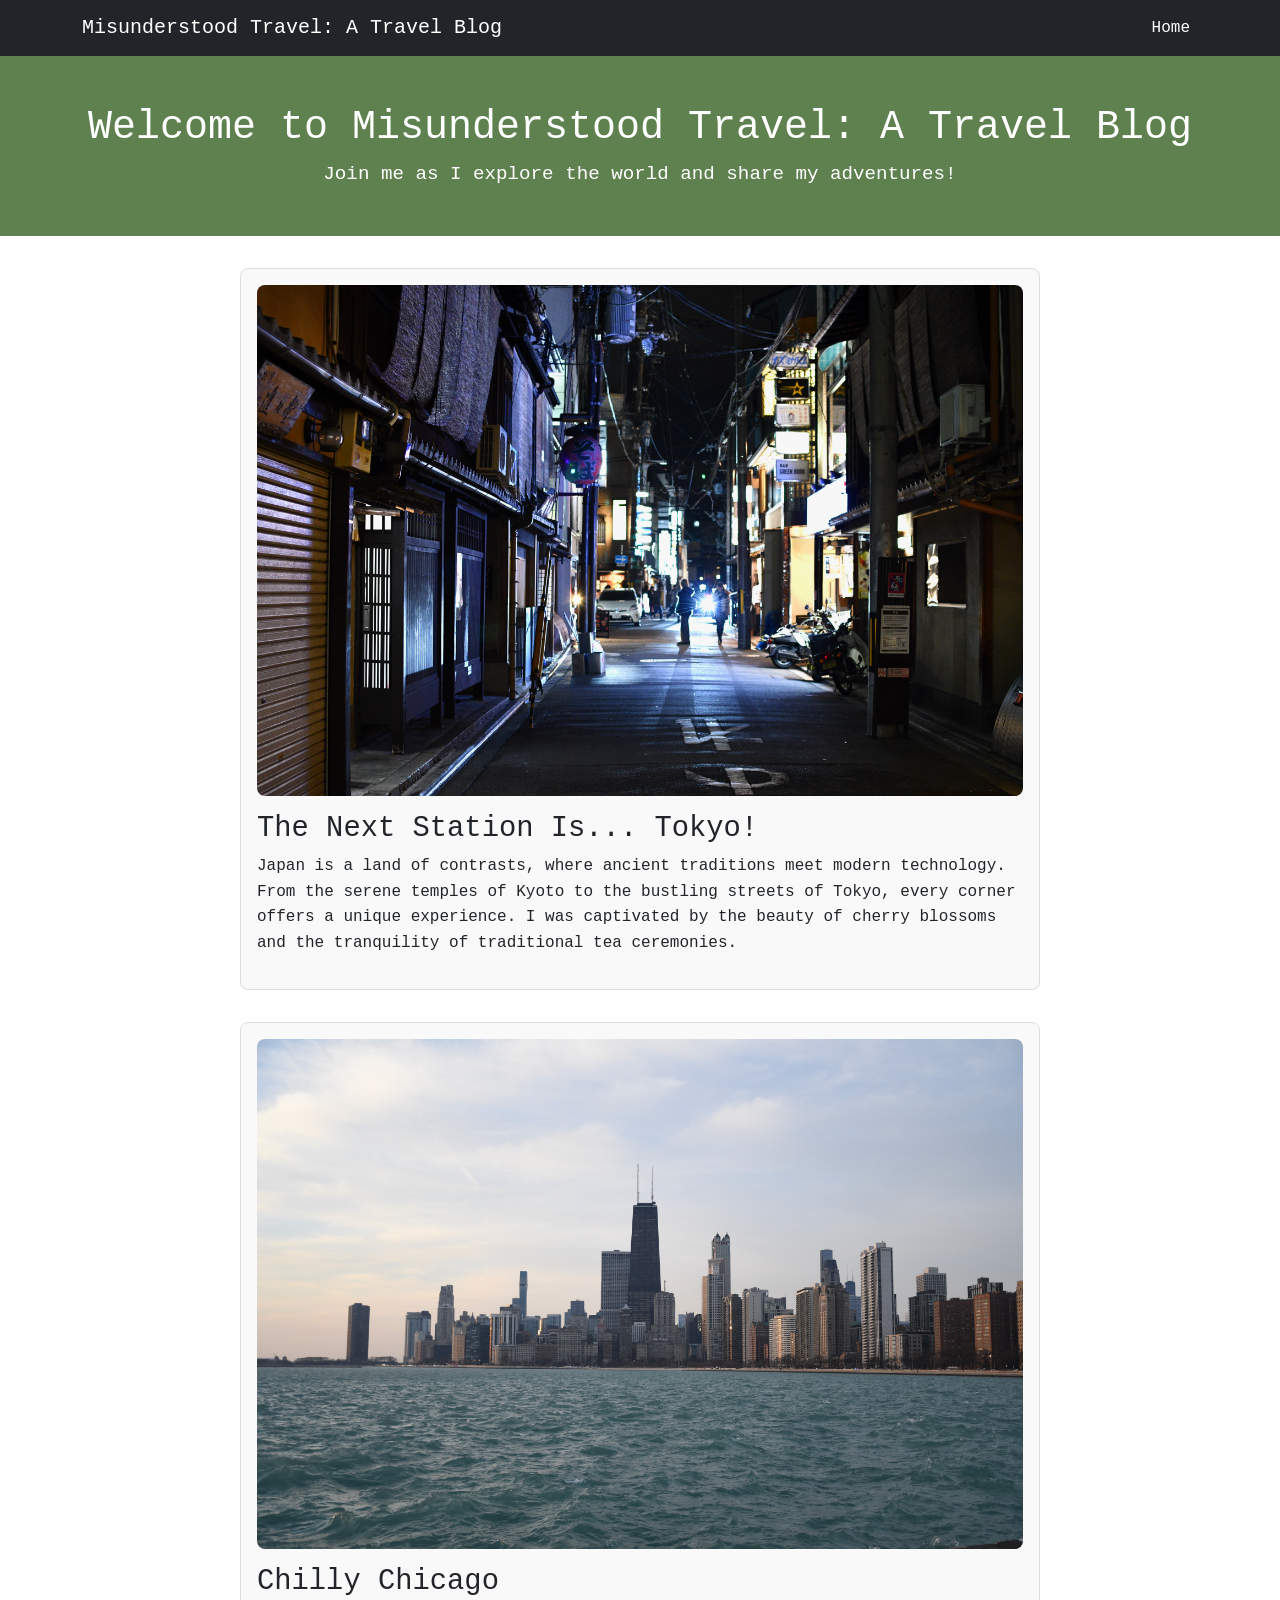
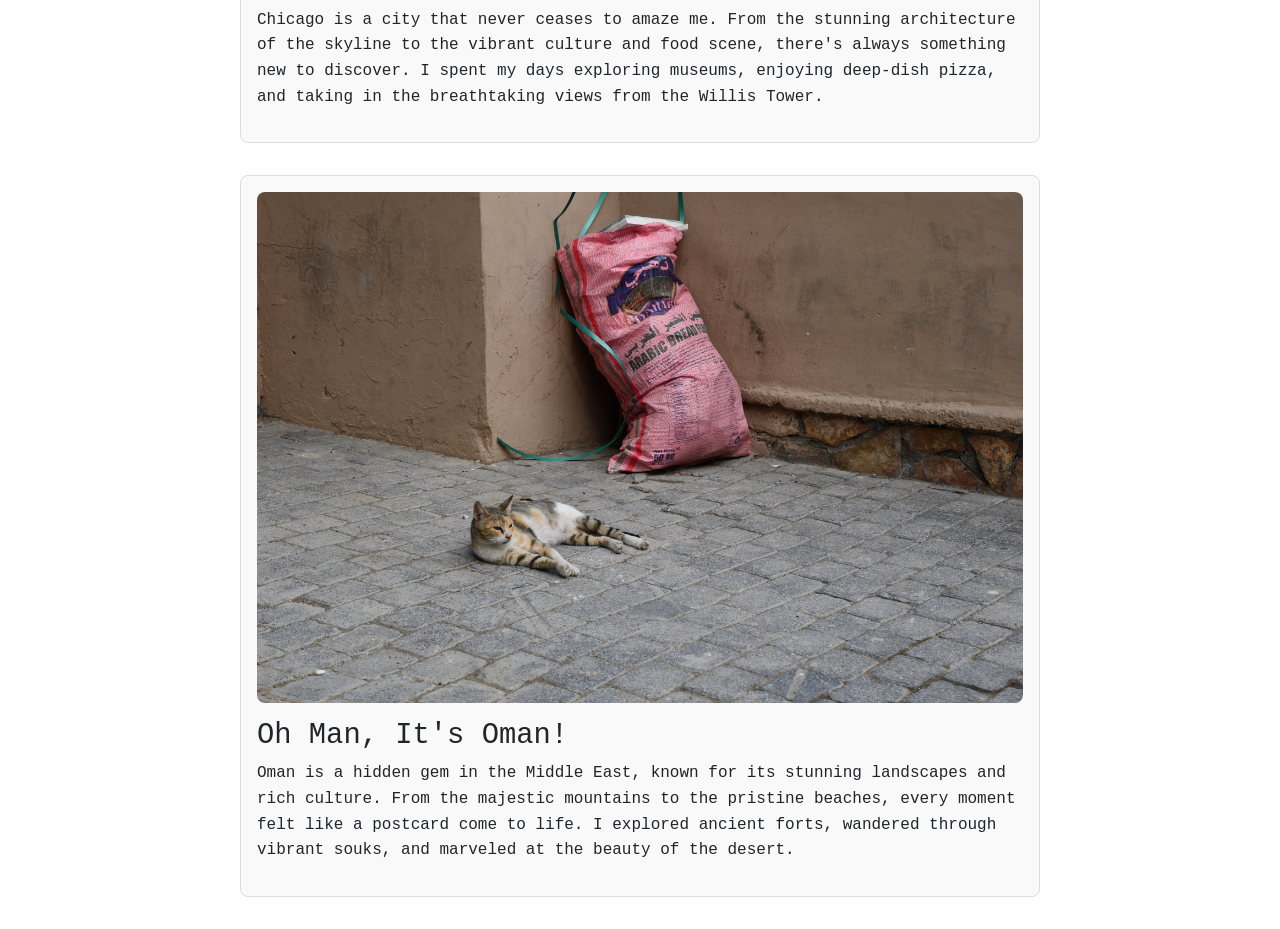
==== food_travel.html @ f9400257 "update and split blogs" ====
<!doctype html>
<html lang="en">
  <head>
    <meta charset="utf-8">
    <meta http-equiv="X-UA-Compatible" content="IE=edge">
    <meta name="viewport" content="width=device-width, initial-scale=1.0">
    <link href="https://cdn.jsdelivr.net/npm/bootstrap@5.3.3/dist/css/bootstrap.min.css" rel="stylesheet" integrity="sha384-QWTKZyjpPEjISv5WaRU9OFeRpok6YctnYmDr5pNlyT2bRjXh0JMhjY6hW+ALEwIH" crossorigin="anonymous">
    <link rel="icon" href="media/favicon.ico" type="image/x-icon">
    <link rel="stylesheet" type="text/css" href="global.css">
    <title>Samuel Grayson's Travel Blog</title>
    <style>
      body {
        font-family: 'IBM Plex Mono', monospace;
        margin: 0;
        padding: 0;
      }

      .header {
        display: flex;
        flex-direction: column;
        justify-content: center;
        align-items: center;
        text-align: center;
        padding: 2rem;
        background-color: #5f804f;
        color: white;
        height: 20vh; 
      }

      .header h1 {
        font-size: 2.5rem;
        margin: 0;
      }

      .header p {
        font-size: 1.2rem;
        margin: 0.5rem 0 0;
      }

      .blog-post {
        margin: 2rem auto;
        max-width: 800px;
        padding: 1rem;
        border: 1px solid #ddd;
        border-radius: 8px;
        background-color: #f9f9f9;
      }

      .blog-post img {
        max-width: 100%;
        border-radius: 8px;
      }

      .blog-post h2 {
        font-size: 1.8rem;
        margin-top: 1rem;
      }

      .blog-post p {
        font-size: 1rem;
        line-height: 1.6;
      }
    </style>
  </head>
  <body>
    <!-- Navbar -->
    <nav class="navbar navbar-expand bg-dark navbar-dark">
      <div class="container">
        <a href="#" class="navbar-brand">Misunderstood Travel: A Travel Blog</a>
        <div class="collapse navbar-collapse">
          <ul class="navbar-nav ms-auto">
            <li class="nav-item">
              <a href="index.html" class="nav-link">Home</a>
            </li>
        </div>
      </div>
    </nav>

    <!-- Header Section -->
    <header class="header">
      <h1>Welcome to Misunderstood Travel: A Travel Blog</h1>
      <p>Join me as I explore the world and share my adventures!</p>
    </header>

    <!-- Blog Posts -->
    <div class="container">
      <div class="blog-post">
        <img src="media/photo1.jpeg" alt="Beautiful Landscape">
        <h2>The Next Station Is... Tokyo!</h2>
        <p>
          Japan is a land of contrasts, where ancient traditions meet modern technology. From the serene temples of Kyoto to the bustling streets of Tokyo, every corner offers a unique experience. I was captivated by the beauty of cherry blossoms and the tranquility of traditional tea ceremonies.
        </p>
      </div>

      <div class="blog-post">
        <img src="media/photo2.jpeg" alt="City Skyline">
        <h2>Chilly Chicago</h2>
        <p>
            Chicago is a city that never ceases to amaze me. From the stunning architecture of the skyline to the vibrant culture and food scene, there's always something new to discover. I spent my days exploring museums, enjoying deep-dish pizza, and taking in the breathtaking views from the Willis Tower.
        </p>
      </div>

      <div class="blog-post">
        <img src="media/photo3.jpeg" alt="Beach Sunset">
        <h2>Oh Man, It's Oman!</h2>
        <p>
            Oman is a hidden gem in the Middle East, known for its stunning landscapes and rich culture. From the majestic mountains to the pristine beaches, every moment felt like a postcard come to life. I explored ancient forts, wandered through vibrant souks, and marveled at the beauty of the desert.
        </p>
      </div>
    </div>

    <script src="https://cdn.jsdelivr.net/npm/bootstrap@5.3.3/dist/js/bootstrap.bundle.min.js" integrity="sha384-YvpcrYf0tY3lHB60NNkmXc5s9fDVZLESaAA55NDzOxhy9GkcIdslK1eN7N6jIeHz" crossorigin="anonymous"></script>
  </body>
</html>
---- global.css ----
body {
  font-family: 'IBM Plex Mono', monospace;
  margin: 0;
  padding: 0;
}

.header {
  display: flex;
  align-items: center;
  justify-content: flex-start;
  padding: 1rem;
  background-color: #5f804f;
}

.header img {
  width: 150px;
  height: 150px;
  border-radius: 50%;
  margin-right: 1rem;
  object-fit: cover;
}

.header .text-content {
  text-align: left;
  color: white;
  font-style: italic;
}

.header .text-content h1 {
  margin: 0;
  font-size: 2rem;
}

.header .text-content p {
  margin: 0.5rem 0 0;
  font-size: 1.2rem;
}

#photoCarousel img {
  max-height: 65vh;
  width: 100%;
  object-fit: contain;
  background-color: white;
}

.carousel-control-prev-icon,
.carousel-control-next-icon {
  background-color: black;
  border-radius: 50%;
}

/* Make nav-item links white */
.navbar-dark .navbar-nav .nav-link {
  color: white !important; /* Force the color to white */
}
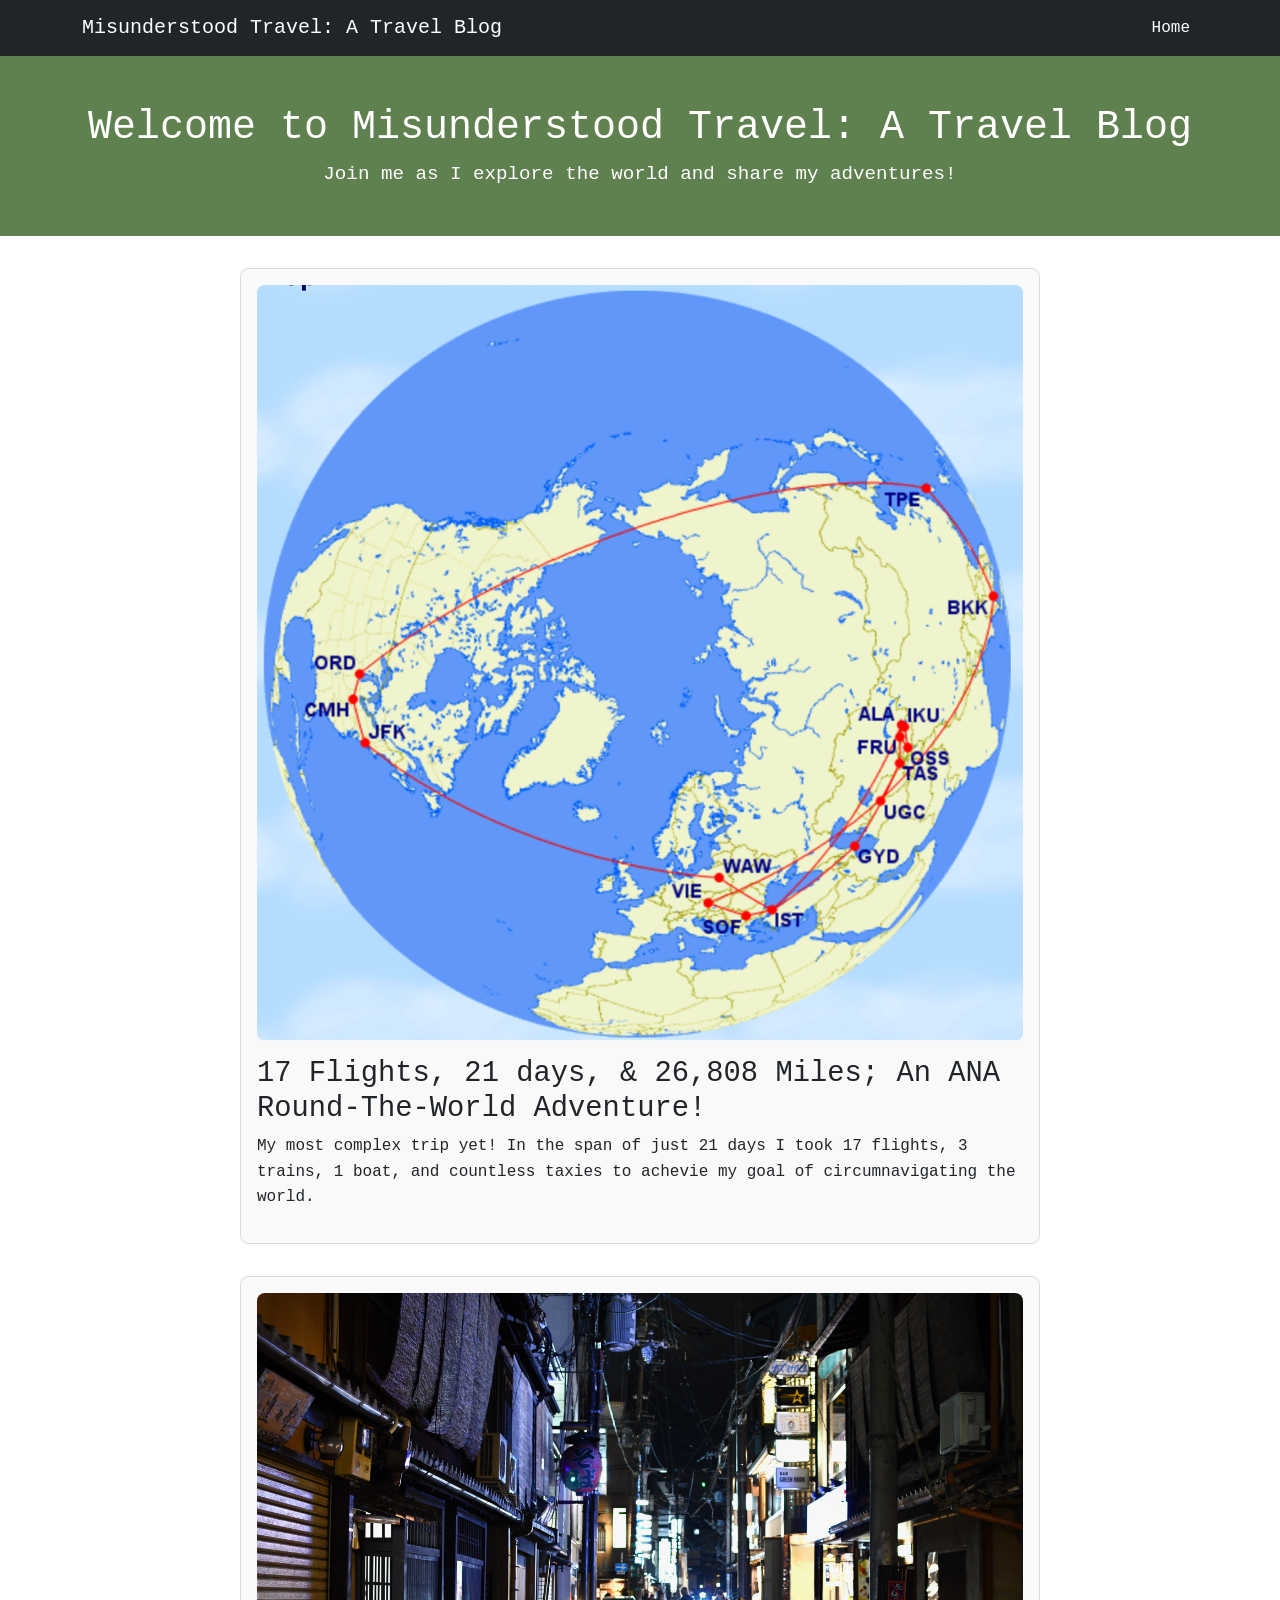
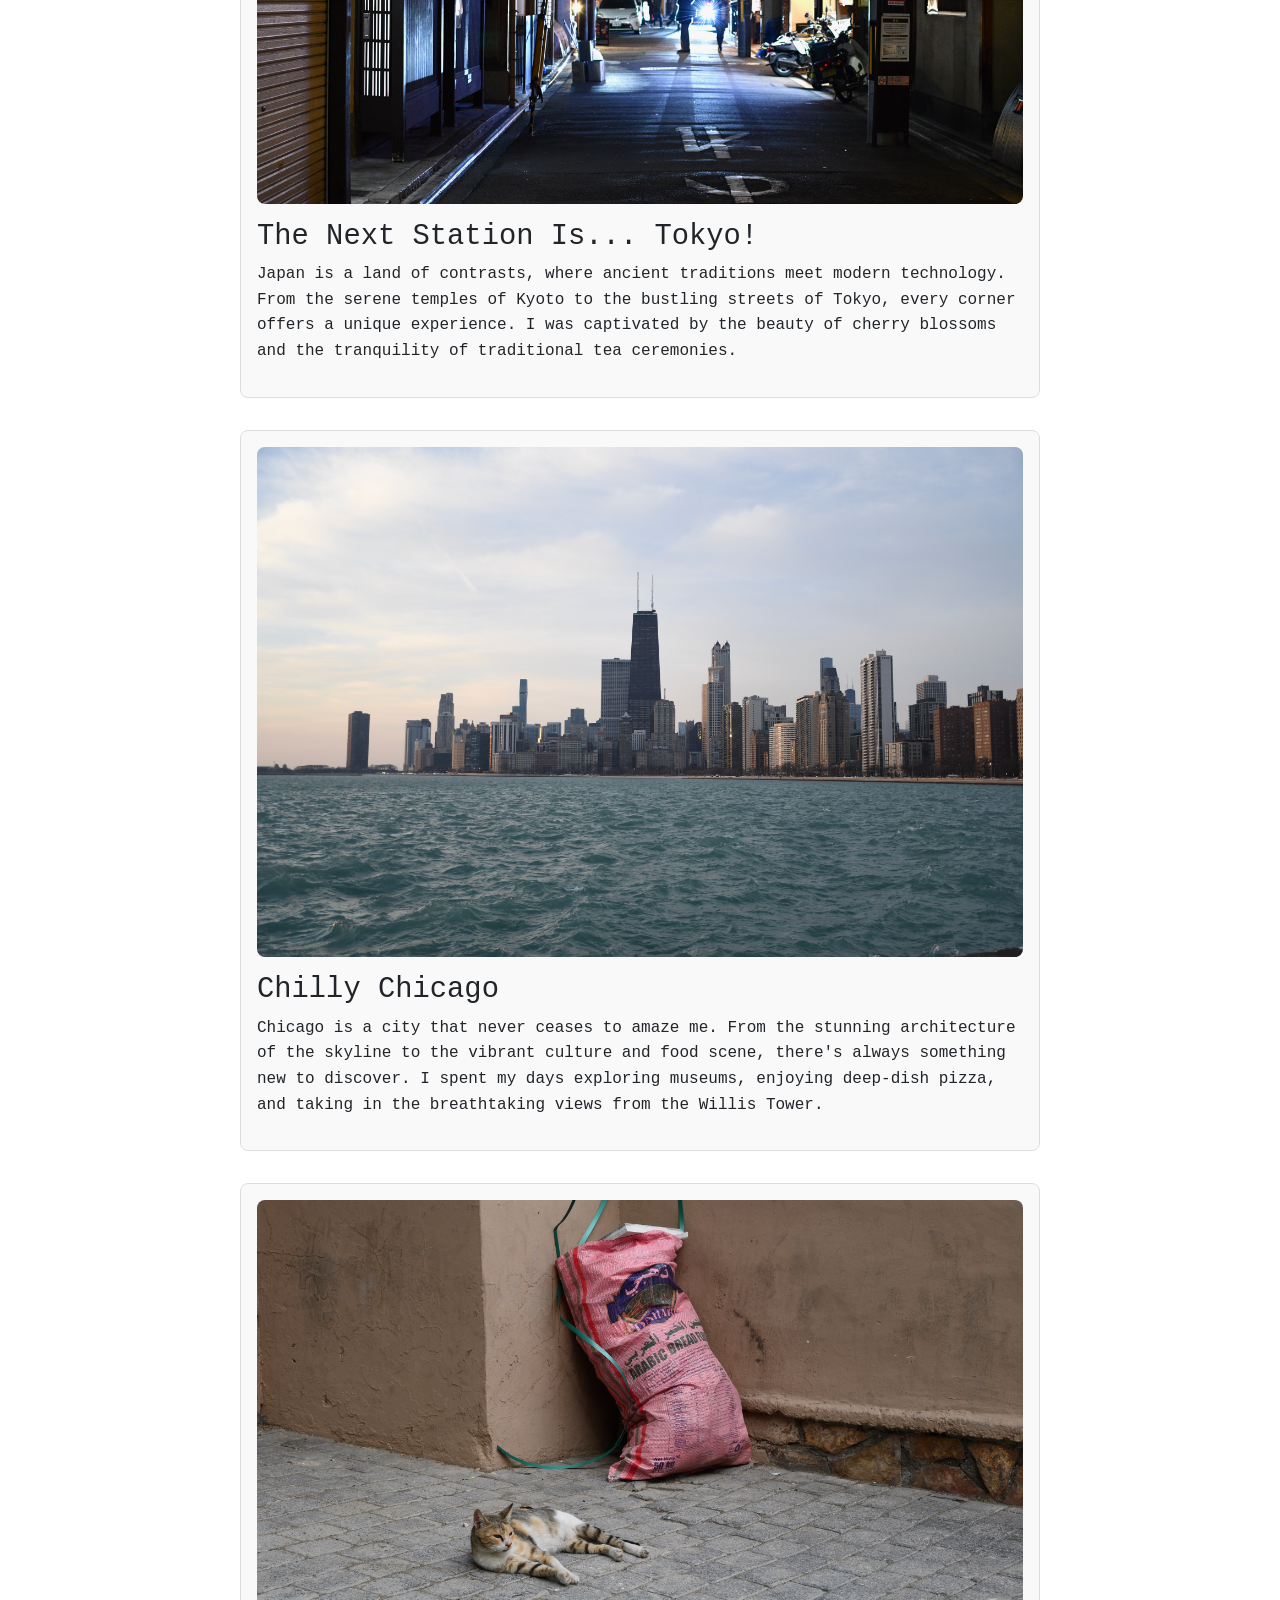
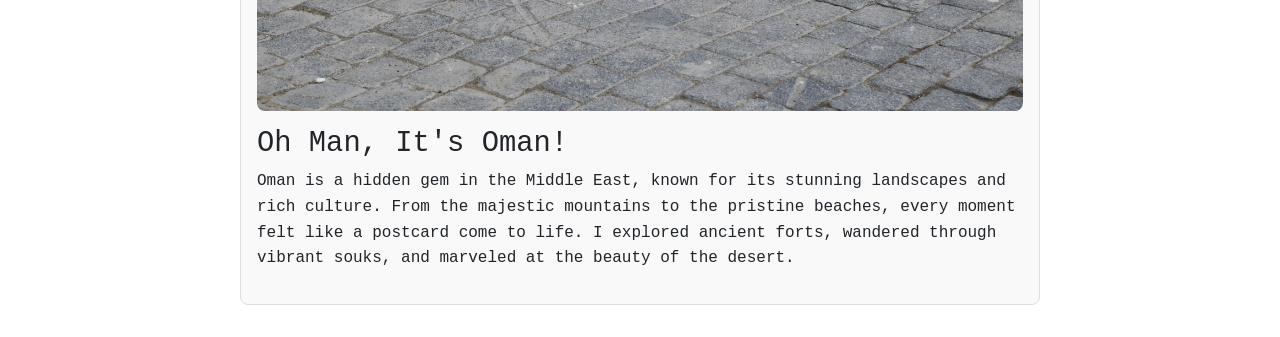
==== commit 6cdfd987: "add TR" ====
--- a/food_travel.html
+++ b/food_travel.html
@@ -85,6 +85,17 @@
     <!-- Blog Posts -->
     <div class="container">
       <div class="blog-post">
+        <img src="media/ana_rtw.jpeg" alt="Flight Map">
+        <h2>
+          <a href="foodAndTravel/RTW/ana_rtw.html" class="text-decoration-none text-dark">
+            17 Flights, 21 days, & 26,808 Miles; An ANA Round-The-World Adventure!
+          </a>
+        </h2>
+        <p>
+          My most complex trip yet! In the span of just 21 days I took 17 flights, 3 trains, 1 boat, and countless taxies to achevie my goal of circumnavigating the world. 
+        </p>
+      </div>
+      <div class="blog-post">
         <img src="media/photo1.jpeg" alt="Beautiful Landscape">
         <h2>The Next Station Is... Tokyo!</h2>
         <p>
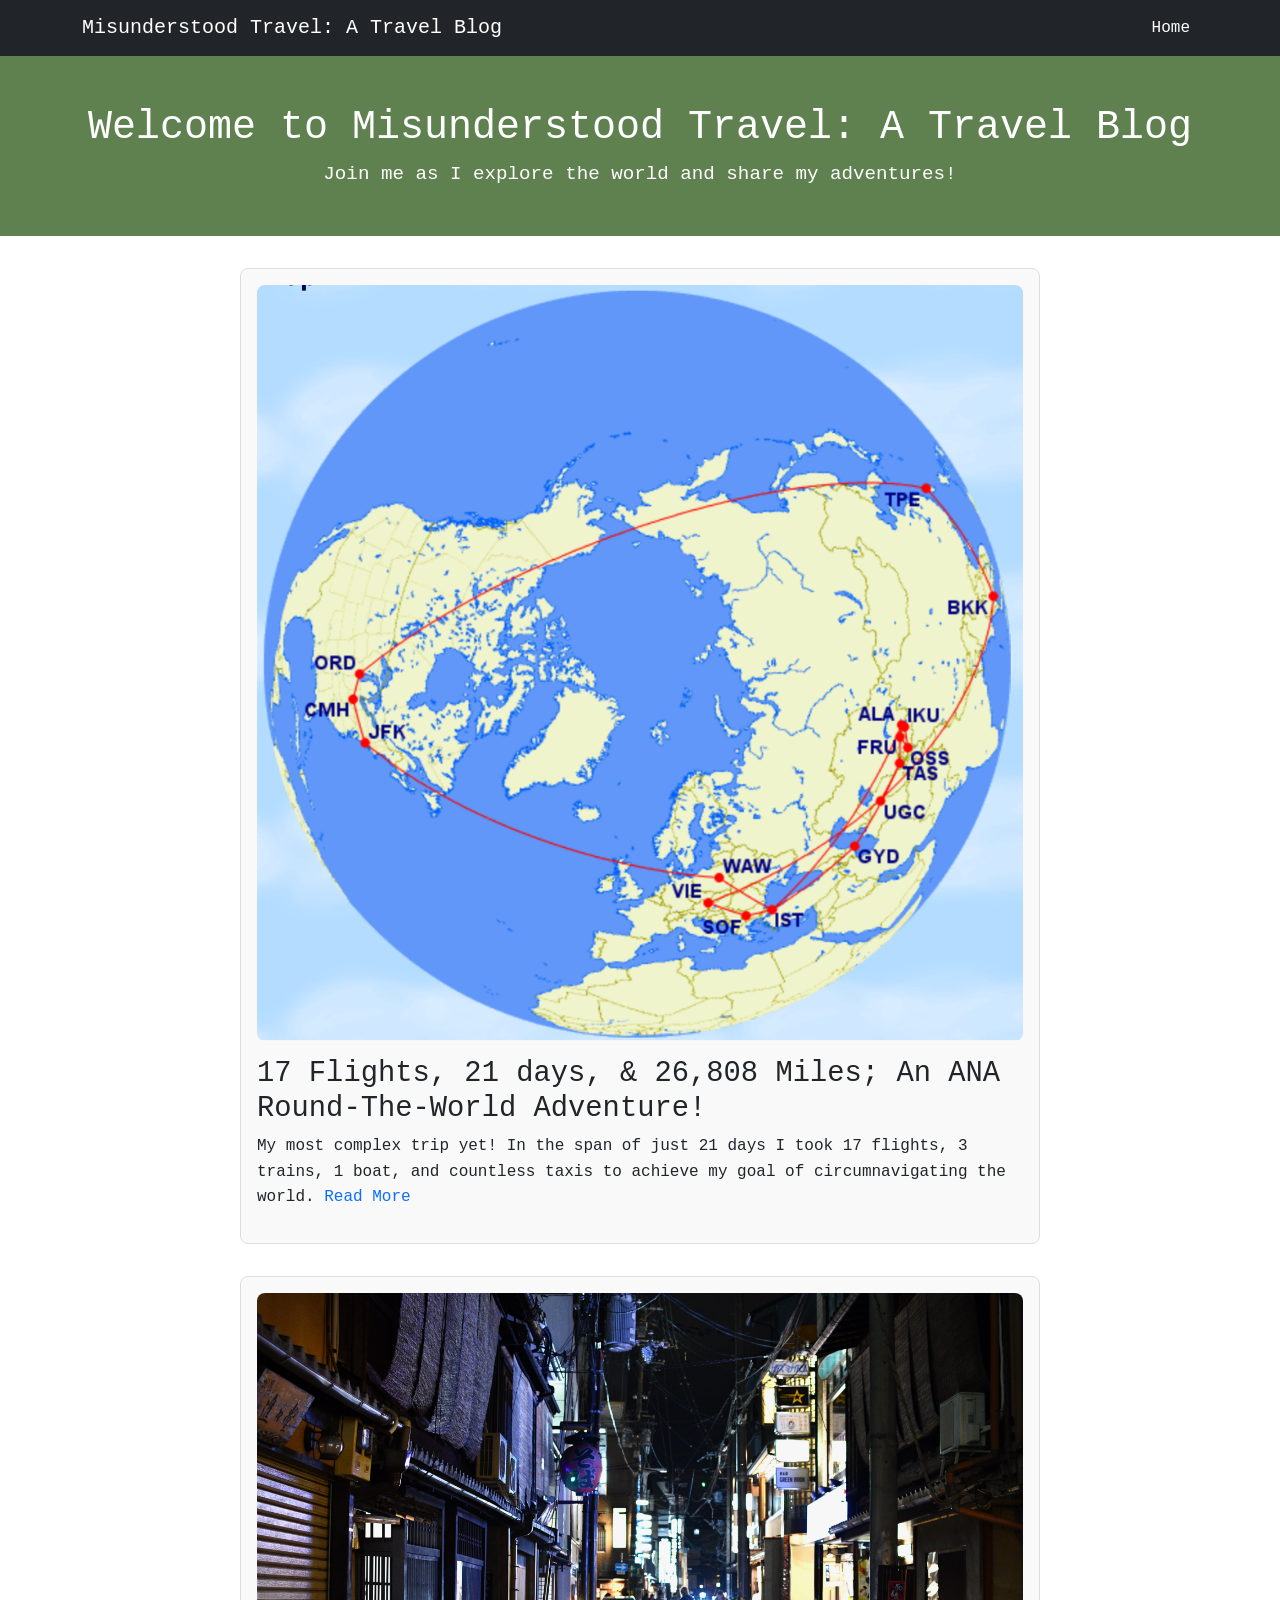
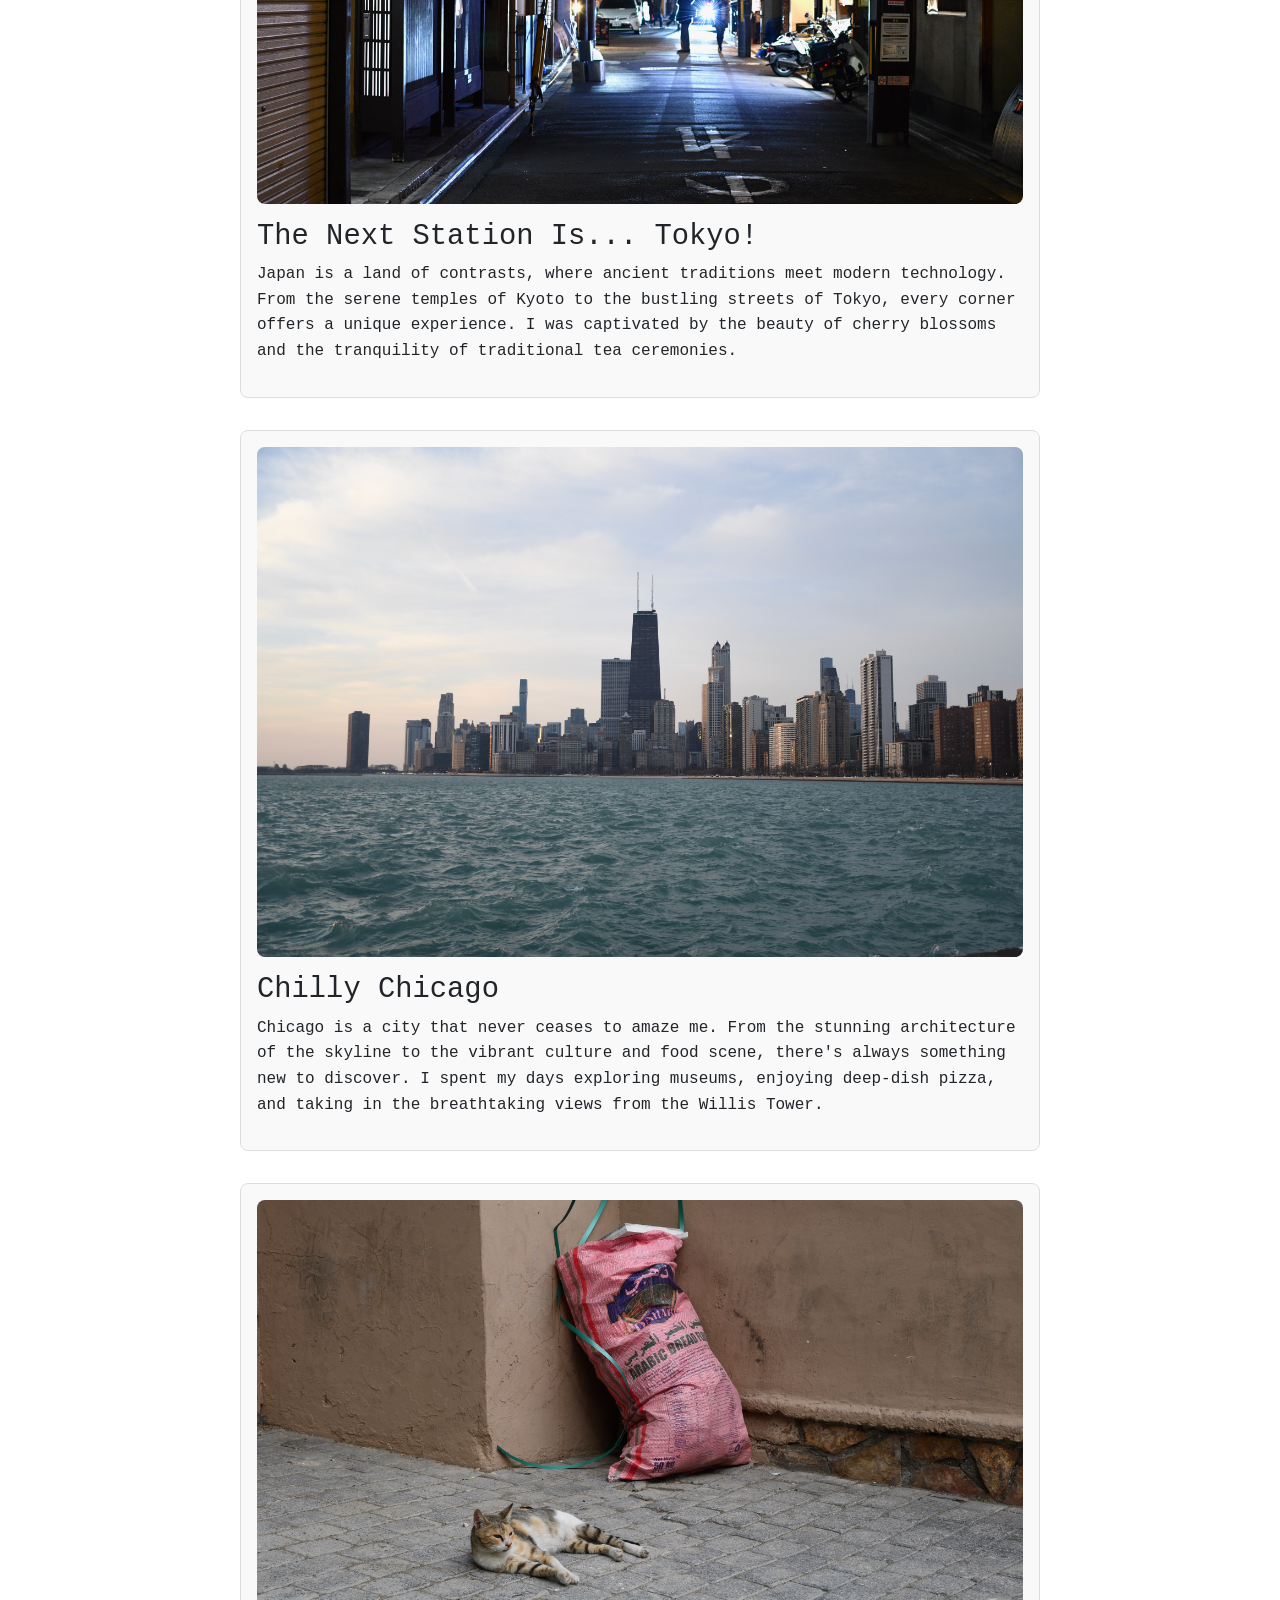
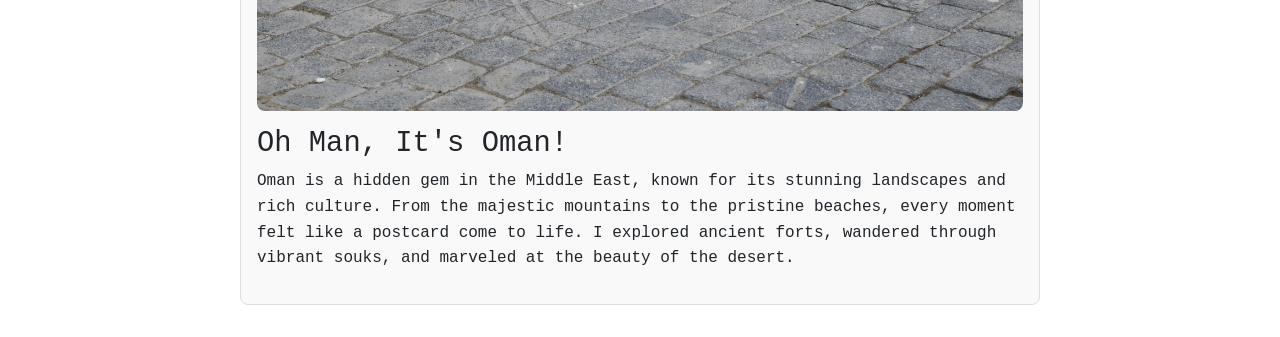
==== commit 4db8229e: "add photos" ====
--- a/food_travel.html
+++ b/food_travel.html
@@ -92,7 +92,8 @@
           </a>
         </h2>
         <p>
-          My most complex trip yet! In the span of just 21 days I took 17 flights, 3 trains, 1 boat, and countless taxies to achevie my goal of circumnavigating the world. 
+          My most complex trip yet! In the span of just 21 days I took 17 flights, 3 trains, 1 boat, and countless taxis to achieve my goal of circumnavigating the world. 
+          <a href="foodAndTravel/RTW/ana_rtw.html" class="text-decoration-none text-primary">Read More</a>
         </p>
       </div>
       <div class="blog-post">
